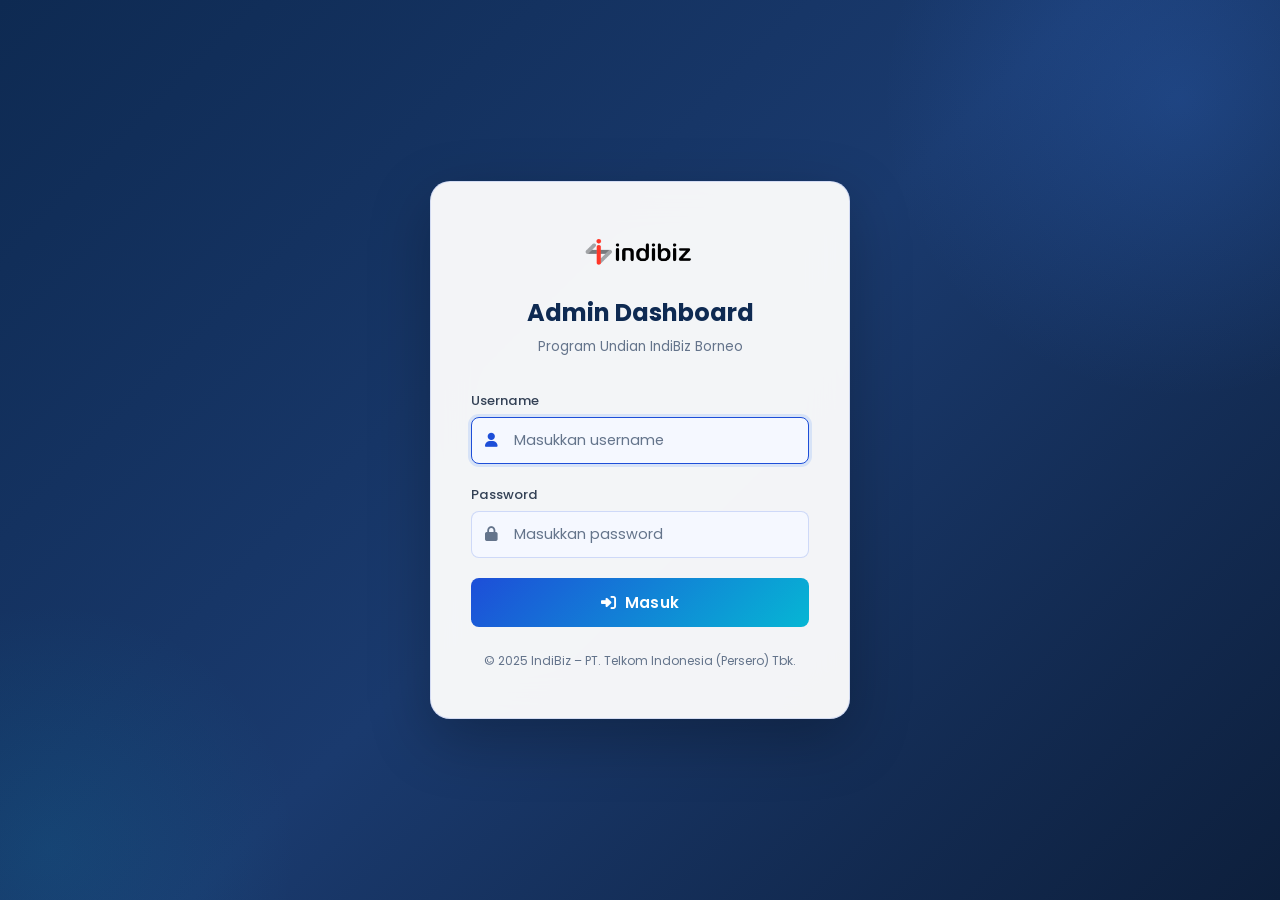
==== adminindibizborneo/index.html @ cde2b2e8 "feat: Admin Dashboard + updated point system + UI improvements - Added admin dashboard at /adminindi" ====
<!DOCTYPE html>
<html lang="id">

<head>
    <meta charset="UTF-8">
    <meta name="viewport" content="width=device-width, initial-scale=1.0">
    <meta name="robots" content="noindex, nofollow">
    <title>Admin Login – IndiBiz Borneo</title>
    <link rel="stylesheet" href="admin-style.css?v=3">
    <link href="https://fonts.googleapis.com/css2?family=Poppins:wght@300;400;500;600;700;800&display=swap"
        rel="stylesheet">
    <link rel="stylesheet" href="https://cdnjs.cloudflare.com/ajax/libs/font-awesome/6.5.0/css/all.min.css">
</head>

<body>
    <div class="login-page">
        <div class="login-card">
            <div class="login-logo">
                <img src="../logo.png" alt="IndiBiz Logo">
            </div>
            <h2 class="login-title">Admin Dashboard</h2>
            <p class="login-subtitle">Program Undian IndiBiz Borneo</p>

            <div class="login-error" id="loginError">
                <i class="fas fa-exclamation-circle"></i>
                <span id="loginErrorText">Username atau password salah.</span>
            </div>

            <form id="loginForm" autocomplete="off">
                <div class="form-group">
                    <label for="username">Username</label>
                    <div class="input-wrap">
                        <input type="text" id="username" placeholder="Masukkan username" autofocus>
                        <i class="fas fa-user"></i>
                    </div>
                </div>
                <div class="form-group">
                    <label for="password">Password</label>
                    <div class="input-wrap">
                        <input type="password" id="password" placeholder="Masukkan password">
                        <i class="fas fa-lock"></i>
                    </div>
                </div>
                <button type="submit" class="btn-login">
                    <i class="fas fa-sign-in-alt"></i>&nbsp; Masuk
                </button>
            </form>

            <div class="login-footer">
                &copy; 2025 IndiBiz – PT. Telkom Indonesia (Persero) Tbk.
            </div>
        </div>
    </div>

    <script>
        // Check if already logged in
        if (sessionStorage.getItem('adminLoggedIn') === 'true') {
            window.location.href = 'dashboard.html';
        }

        const ADMIN_CREDENTIALS = { username: 'admin', password: 'admin123' };

        document.getElementById('loginForm').addEventListener('submit', function (e) {
            e.preventDefault();
            const user = document.getElementById('username').value.trim();
            const pass = document.getElementById('password').value;

            if (user === ADMIN_CREDENTIALS.username && pass === ADMIN_CREDENTIALS.password) {
                sessionStorage.setItem('adminLoggedIn', 'true');

                // Log login activity
                const logs = JSON.parse(localStorage.getItem('adminLogs') || '[]');
                logs.unshift({
                    time: new Date().toLocaleString('id-ID'),
                    type: 'login',
                    action: 'Login Admin',
                    detail: 'Admin berhasil login ke dashboard.'
                });
                localStorage.setItem('adminLogs', JSON.stringify(logs));

                window.location.href = 'dashboard.html';
            } else {
                const err = document.getElementById('loginError');
                err.classList.add('show');
                document.getElementById('loginErrorText').textContent = 'Username atau password salah. Silakan coba lagi.';
                document.getElementById('password').value = '';
                document.getElementById('password').focus();
            }
        });
    </script>
</body>

</html>
---- adminindibizborneo/admin-style.css ----
/* ==================================================
   ADMIN DASHBOARD – IndiBiz Borneo
   Dark Premium Theme
================================================== */

/* ---- CSS Variables ---- */
:root {
    --bg-primary: #f5f8ff;
    --bg-secondary: #eef2ff;
    --bg-card: #ffffff;
    --bg-sidebar: #ffffff;
    --bg-input: #f5f8ff;
    --border-color: rgba(29, 78, 216, 0.12);
    --text-primary: #0f172a;
    --text-secondary: #334155;
    --text-muted: #64748b;
    --accent-blue: #1d4ed8;
    --accent-cyan: #06b6d4;
    --accent-green: #22c55e;
    --accent-yellow: #f59e0b;
    --accent-red: #ef4444;
    --accent-purple: #8b5cf6;
    --gradient-primary: linear-gradient(135deg, #1d4ed8, #06b6d4);
    --gradient-gold: linear-gradient(135deg, #f59e0b, #fbbf24);
    --shadow-card: 0 4px 24px rgba(29, 78, 216, 0.10);
    --shadow-glow: 0 0 30px rgba(59, 130, 246, 0.12);
    --radius: 12px;
    --radius-sm: 8px;
    --sidebar-width: 260px;
    --topbar-height: 64px;
    --transition: all 0.3s cubic-bezier(0.4, 0, 0.2, 1);
}

*,
*::before,
*::after {
    margin: 0;
    padding: 0;
    box-sizing: border-box;
}

body {
    font-family: 'Poppins', sans-serif;
    background: var(--bg-primary);
    color: var(--text-primary);
    line-height: 1.6;
    overflow-x: hidden;
}

a {
    text-decoration: none;
    color: inherit;
}

ul {
    list-style: none;
}

button {
    cursor: pointer;
    font-family: inherit;
}

input,
select,
textarea {
    font-family: inherit;
}

/* Scrollbar */
::-webkit-scrollbar {
    width: 6px;
    height: 6px;
}

::-webkit-scrollbar-track {
    background: #eef2ff;
}

::-webkit-scrollbar-thumb {
    background: #93c5fd;
    border-radius: 10px;
}

::-webkit-scrollbar-thumb:hover {
    background: #3b82f6;
}

/* ==================================================
   LOGIN PAGE
================================================== */
.login-page {
    min-height: 100vh;
    display: flex;
    align-items: center;
    justify-content: center;
    background: linear-gradient(135deg, #0e2a52 0%, #1a3a6e 50%, #0d1f3c 100%);
    position: relative;
    overflow: hidden;
}

.login-page::before {
    content: '';
    position: absolute;
    width: 600px;
    height: 600px;
    background: radial-gradient(circle, rgba(59, 130, 246, 0.2), transparent 70%);
    top: -200px;
    right: -200px;
    border-radius: 50%;
}

.login-page::after {
    content: '';
    position: absolute;
    width: 500px;
    height: 500px;
    background: radial-gradient(circle, rgba(6, 182, 212, 0.1), transparent 70%);
    bottom: -200px;
    left: -200px;
    border-radius: 50%;
}

.login-card {
    background: rgba(255, 255, 255, 0.95);
    backdrop-filter: blur(20px);
    border: 1px solid rgba(29, 78, 216, 0.15);
    border-radius: 20px;
    padding: 48px 40px;
    width: 100%;
    max-width: 420px;
    box-shadow: 0 20px 60px rgba(0, 0, 0, 0.25);
    position: relative;
    z-index: 1;
    animation: loginFadeIn 0.6s ease-out;
}

@keyframes loginFadeIn {
    from {
        opacity: 0;
        transform: translateY(30px) scale(0.97);
    }

    to {
        opacity: 1;
        transform: translateY(0) scale(1);
    }
}

.login-logo {
    text-align: center;
    margin-bottom: 8px;
}

.login-logo img {
    height: 48px;
    filter: brightness(1.1);
}

.login-title {
    text-align: center;
    font-size: 1.5rem;
    font-weight: 700;
    margin-bottom: 4px;
    color: #0e2a52;
}

.login-subtitle {
    text-align: center;
    color: #64748b;
    font-size: 0.85rem;
    margin-bottom: 32px;
}

.form-group {
    margin-bottom: 20px;
}

.form-group label {
    display: block;
    font-size: 0.82rem;
    font-weight: 500;
    color: var(--text-secondary);
    margin-bottom: 6px;
}

.form-group .input-wrap {
    position: relative;
}

.login-page .form-group label {
    color: #334155;
}

.form-group .input-wrap i {
    position: absolute;
    left: 14px;
    top: 50%;
    transform: translateY(-50%);
    color: var(--text-muted);
    font-size: 0.9rem;
    transition: var(--transition);
}

.login-page .form-group input {
    width: 100%;
    padding: 12px 14px 12px 42px;
    background: #f5f8ff;
    border: 1px solid rgba(29, 78, 216, 0.18);
    border-radius: var(--radius-sm);
    color: #0f172a;
    font-size: 0.9rem;
    outline: none;
    transition: var(--transition);
}

.form-group input:focus {
    border-color: var(--accent-blue);
    box-shadow: 0 0 0 3px rgba(59, 130, 246, 0.15);
}

.form-group input:focus+i,
.form-group input:focus~i {
    color: var(--accent-blue);
}

.form-group input::placeholder {
    color: var(--text-muted);
}

.login-error {
    background: rgba(239, 68, 68, 0.1);
    border: 1px solid rgba(239, 68, 68, 0.3);
    border-radius: var(--radius-sm);
    padding: 10px 14px;
    color: var(--accent-red);
    font-size: 0.82rem;
    margin-bottom: 16px;
    display: none;
    align-items: center;
    gap: 8px;
}

.login-error.show {
    display: flex;
}

.btn-login {
    width: 100%;
    padding: 13px;
    background: var(--gradient-primary);
    border: none;
    border-radius: var(--radius-sm);
    color: #fff;
    font-size: 0.95rem;
    font-weight: 600;
    letter-spacing: 0.3px;
    transition: var(--transition);
    position: relative;
    overflow: hidden;
}

.btn-login:hover {
    transform: translateY(-2px);
    box-shadow: 0 8px 25px rgba(59, 130, 246, 0.35);
}

.btn-login:active {
    transform: translateY(0);
}

.login-footer {
    text-align: center;
    margin-top: 24px;
    color: #64748b;
    font-size: 0.75rem;
}

/* ==================================================
   DASHBOARD LAYOUT
================================================== */
.dashboard-wrapper {
    display: flex;
    min-height: 100vh;
}

/* ---- Sidebar ---- */
.sidebar {
    width: var(--sidebar-width);
    background: var(--bg-sidebar);
    border-right: 1px solid rgba(29, 78, 216, 0.12);
    box-shadow: 2px 0 12px rgba(29, 78, 216, 0.06);
    position: fixed;
    top: 0;
    left: 0;
    height: 100vh;
    z-index: 100;
    display: flex;
    flex-direction: column;
    transition: var(--transition);
}

.sidebar-header {
    padding: 20px 20px 16px;
    border-bottom: 1px solid rgba(29, 78, 216, 0.1);
    display: flex;
    align-items: center;
    gap: 12px;
}

.sidebar-header img {
    height: 32px;
}

.sidebar-header span {
    font-size: 0.85rem;
    font-weight: 600;
    color: #1d4ed8;
}

.sidebar-nav {
    flex: 1;
    padding: 16px 12px;
    overflow-y: auto;
}

.nav-section-title {
    font-size: 0.7rem;
    text-transform: uppercase;
    letter-spacing: 1.5px;
    color: #94a3b8;
    padding: 8px 12px 6px;
    margin-top: 8px;
}

.sidebar-nav a {
    display: flex;
    align-items: center;
    gap: 12px;
    padding: 11px 14px;
    border-radius: var(--radius-sm);
    color: #334155;
    font-size: 0.85rem;
    font-weight: 500;
    transition: var(--transition);
    margin-bottom: 2px;
}

.sidebar-nav a i {
    width: 20px;
    text-align: center;
    font-size: 0.95rem;
}

.sidebar-nav a:hover {
    background: rgba(29, 78, 216, 0.06);
    color: #1d4ed8;
}

.sidebar-nav a.active {
    background: var(--gradient-primary);
    color: #fff;
    box-shadow: 0 4px 15px rgba(59, 130, 246, 0.3);
}

.sidebar-footer {
    padding: 16px 12px;
    border-top: 1px solid rgba(29, 78, 216, 0.1);
}

.sidebar-footer a {
    display: flex;
    align-items: center;
    gap: 10px;
    padding: 10px 14px;
    border-radius: var(--radius-sm);
    color: var(--accent-red);
    font-size: 0.85rem;
    font-weight: 500;
    transition: var(--transition);
}

.sidebar-footer a:hover {
    background: rgba(239, 68, 68, 0.1);
}

/* ---- Main Content ---- */
.main-content {
    flex: 1;
    margin-left: var(--sidebar-width);
    min-height: 100vh;
}

/* ---- Topbar ---- */
.topbar {
    height: var(--topbar-height);
    background: rgba(255, 255, 255, 0.9);
    backdrop-filter: blur(12px);
    border-bottom: 1px solid var(--border-color);
    display: flex;
    align-items: center;
    justify-content: space-between;
    padding: 0 28px;
    position: sticky;
    top: 0;
    z-index: 50;
}

.topbar-left {
    display: flex;
    align-items: center;
    gap: 16px;
}

.topbar-left h1 {
    font-size: 1.15rem;
    font-weight: 600;
}

.hamburger-admin {
    display: none;
    background: none;
    border: 1px solid var(--border-color);
    color: var(--text-primary);
    padding: 8px 10px;
    border-radius: var(--radius-sm);
    font-size: 1.1rem;
}

.topbar-right {
    display: flex;
    align-items: center;
    gap: 12px;
}

.admin-badge {
    display: flex;
    align-items: center;
    gap: 8px;
    padding: 6px 14px;
    background: rgba(59, 130, 246, 0.1);
    border: 1px solid rgba(59, 130, 246, 0.2);
    border-radius: 20px;
    font-size: 0.8rem;
    font-weight: 500;
    color: var(--accent-blue);
}

.admin-badge i {
    font-size: 0.85rem;
}

/* ---- Page Content ---- */
.page-content {
    padding: 28px;
}

.page-section {
    display: none;
}

.page-section.active {
    display: block;
    animation: sectionFadeIn 0.4s ease-out;
}

@keyframes sectionFadeIn {
    from {
        opacity: 0;
        transform: translateY(12px);
    }

    to {
        opacity: 1;
        transform: translateY(0);
    }
}

/* ==================================================
   STAT CARDS
================================================== */
.stats-grid {
    display: grid;
    grid-template-columns: repeat(auto-fit, minmax(220px, 1fr));
    gap: 20px;
    margin-bottom: 28px;
}

.stat-card {
    background: var(--bg-card);
    border: 1px solid var(--border-color);
    border-radius: var(--radius);
    padding: 22px;
    position: relative;
    overflow: hidden;
    transition: var(--transition);
}

.stat-card:hover {
    transform: translateY(-3px);
    box-shadow: var(--shadow-card);
}

.stat-card::after {
    content: '';
    position: absolute;
    top: 0;
    right: 0;
    width: 80px;
    height: 80px;
    border-radius: 0 0 0 80px;
    opacity: 0.08;
}

.stat-card.blue::after {
    background: var(--accent-blue);
}

.stat-card.green::after {
    background: var(--accent-green);
}

.stat-card.yellow::after {
    background: var(--accent-yellow);
}

.stat-card.cyan::after {
    background: var(--accent-cyan);
}

.stat-icon {
    width: 42px;
    height: 42px;
    border-radius: 10px;
    display: flex;
    align-items: center;
    justify-content: center;
    font-size: 1.1rem;
    margin-bottom: 14px;
}

.stat-card.blue .stat-icon {
    background: rgba(59, 130, 246, 0.15);
    color: var(--accent-blue);
}

.stat-card.green .stat-icon {
    background: rgba(34, 197, 94, 0.15);
    color: var(--accent-green);
}

.stat-card.yellow .stat-icon {
    background: rgba(245, 158, 11, 0.15);
    color: var(--accent-yellow);
}

.stat-card.cyan .stat-icon {
    background: rgba(6, 182, 212, 0.15);
    color: var(--accent-cyan);
}

.stat-label {
    font-size: 0.78rem;
    color: var(--text-secondary);
    margin-bottom: 4px;
}

.stat-value {
    font-size: 1.6rem;
    font-weight: 700;
}

/* ==================================================
   CARDS & PANELS
================================================== */
.panel {
    background: var(--bg-card);
    border: 1px solid var(--border-color);
    border-radius: var(--radius);
    margin-bottom: 24px;
    overflow: hidden;
}

.panel-header {
    display: flex;
    align-items: center;
    justify-content: space-between;
    padding: 18px 22px;
    border-bottom: 1px solid var(--border-color);
    flex-wrap: wrap;
    gap: 12px;
}

.panel-header h3 {
    font-size: 1rem;
    font-weight: 600;
    display: flex;
    align-items: center;
    gap: 8px;
}

.panel-header h3 i {
    color: var(--accent-blue);
}

.panel-body {
    padding: 22px;
}

.panel-body.no-pad {
    padding: 0;
}

/* ==================================================
   TABLES
================================================== */
.admin-table {
    width: 100%;
    border-collapse: collapse;
}

.admin-table thead {
    background: rgba(29, 78, 216, 0.05);
}

.admin-table th {
    padding: 12px 16px;
    text-align: left;
    font-size: 0.78rem;
    font-weight: 600;
    text-transform: uppercase;
    letter-spacing: 0.5px;
    color: var(--text-secondary);
    border-bottom: 1px solid var(--border-color);
    white-space: nowrap;
}

.admin-table td {
    padding: 12px 16px;
    font-size: 0.85rem;
    color: var(--text-primary);
    border-bottom: 1px solid var(--border-color);
}

.admin-table tbody tr {
    transition: var(--transition);
}

.admin-table tbody tr:hover {
    background: rgba(29, 78, 216, 0.04);
}

.admin-table tbody tr:last-child td {
    border-bottom: none;
}

.table-responsive {
    overflow-x: auto;
}

/* Status badges */
.badge {
    display: inline-flex;
    align-items: center;
    gap: 4px;
    padding: 4px 10px;
    border-radius: 20px;
    font-size: 0.75rem;
    font-weight: 600;
}

.badge-success {
    background: rgba(34, 197, 94, 0.12);
    color: var(--accent-green);
}

.badge-danger {
    background: rgba(239, 68, 68, 0.12);
    color: var(--accent-red);
}

.badge-warning {
    background: rgba(245, 158, 11, 0.12);
    color: var(--accent-yellow);
}

.badge-info {
    background: rgba(59, 130, 246, 0.12);
    color: var(--accent-blue);
}

.badge-top {
    background: rgba(245, 158, 11, 0.15);
    color: var(--accent-yellow);
}

/* ==================================================
   BUTTONS
================================================== */
.btn {
    display: inline-flex;
    align-items: center;
    gap: 6px;
    padding: 9px 18px;
    border-radius: var(--radius-sm);
    font-size: 0.82rem;
    font-weight: 600;
    border: none;
    transition: var(--transition);
    white-space: nowrap;
}

.btn-primary {
    background: var(--gradient-primary);
    color: #fff;
}

.btn-primary:hover {
    box-shadow: 0 4px 18px rgba(59, 130, 246, 0.35);
    transform: translateY(-1px);
}

.btn-success {
    background: rgba(34, 197, 94, 0.15);
    color: var(--accent-green);
    border: 1px solid rgba(34, 197, 94, 0.25);
}

.btn-success:hover {
    background: rgba(34, 197, 94, 0.25);
}

.btn-warning {
    background: rgba(245, 158, 11, 0.15);
    color: var(--accent-yellow);
    border: 1px solid rgba(245, 158, 11, 0.25);
}

.btn-warning:hover {
    background: rgba(245, 158, 11, 0.25);
}

.btn-danger {
    background: rgba(239, 68, 68, 0.15);
    color: var(--accent-red);
    border: 1px solid rgba(239, 68, 68, 0.25);
}

.btn-danger:hover {
    background: rgba(239, 68, 68, 0.25);
}

.btn-outline {
    background: transparent;
    color: var(--text-secondary);
    border: 1px solid var(--border-color);
}

.btn-outline:hover {
    background: rgba(29, 78, 216, 0.05);
    color: var(--text-primary);
}

.btn-sm {
    padding: 6px 12px;
    font-size: 0.78rem;
}

.btn-group {
    display: flex;
    gap: 8px;
    flex-wrap: wrap;
}

/* ==================================================
   FORMS & INPUTS
================================================== */
.search-bar {
    display: flex;
    align-items: center;
    gap: 8px;
    background: var(--bg-input);
    border: 1px solid var(--border-color);
    border-radius: var(--radius-sm);
    padding: 0 14px;
    transition: var(--transition);
    max-width: 320px;
}

.search-bar:focus-within {
    border-color: var(--accent-blue);
    box-shadow: 0 0 0 3px rgba(59, 130, 246, 0.1);
}

.search-bar i {
    color: var(--text-muted);
    font-size: 0.85rem;
}

.search-bar input {
    background: none;
    border: none;
    padding: 10px 0;
    color: var(--text-primary);
    font-size: 0.85rem;
    outline: none;
    width: 100%;
}

.search-bar input::placeholder {
    color: var(--text-muted);
}

.form-row {
    display: grid;
    grid-template-columns: repeat(auto-fit, minmax(200px, 1fr));
    gap: 16px;
    margin-bottom: 16px;
}

.form-control {
    width: 100%;
    padding: 10px 14px;
    background: var(--bg-input);
    border: 1px solid var(--border-color);
    border-radius: var(--radius-sm);
    color: var(--text-primary);
    font-size: 0.85rem;
    outline: none;
    transition: var(--transition);
}

.form-control:focus {
    border-color: var(--accent-blue);
    box-shadow: 0 0 0 3px rgba(59, 130, 246, 0.1);
}

.form-label {
    display: block;
    font-size: 0.82rem;
    font-weight: 500;
    color: var(--text-secondary);
    margin-bottom: 6px;
}

textarea.form-control {
    resize: vertical;
    min-height: 80px;
}

/* File upload */
.upload-zone {
    border: 2px dashed var(--border-color);
    border-radius: var(--radius);
    padding: 40px 20px;
    text-align: center;
    transition: var(--transition);
    cursor: pointer;
    position: relative;
}

.upload-zone:hover,
.upload-zone.dragover {
    border-color: var(--accent-blue);
    background: rgba(59, 130, 246, 0.04);
}

.upload-zone i {
    font-size: 2.5rem;
    color: var(--accent-blue);
    margin-bottom: 12px;
}

.upload-zone p {
    color: var(--text-secondary);
    font-size: 0.85rem;
}

.upload-zone small {
    color: var(--text-muted);
    font-size: 0.75rem;
}

.upload-zone input[type="file"] {
    position: absolute;
    inset: 0;
    opacity: 0;
    cursor: pointer;
}

/* ==================================================
   MODALS
================================================== */
.modal-overlay {
    position: fixed;
    inset: 0;
    background: rgba(0, 0, 0, 0.65);
    backdrop-filter: blur(4px);
    z-index: 1000;
    display: none;
    align-items: center;
    justify-content: center;
    padding: 20px;
}

.modal-overlay.show {
    display: flex;
}

.modal-box {
    background: var(--bg-card);
    border: 1px solid var(--border-color);
    border-radius: var(--radius);
    width: auto;
    min-width: 360px;
    max-width: 90vw;
    max-height: 85vh;
    overflow-y: auto;
    box-shadow: 0 20px 60px rgba(0, 0, 0, 0.5);
    animation: modalIn 0.3s ease-out;
}

.modal-box.wide {
    max-width: 900px;
}

@keyframes modalIn {
    from {
        opacity: 0;
        transform: scale(0.95) translateY(10px);
    }

    to {
        opacity: 1;
        transform: scale(1) translateY(0);
    }
}

.modal-header {
    display: flex;
    align-items: center;
    justify-content: space-between;
    padding: 18px 22px;
    border-bottom: 1px solid var(--border-color);
}

.modal-header h3 {
    font-size: 1rem;
    font-weight: 600;
    display: flex;
    align-items: center;
    gap: 8px;
}

.modal-header h3 i {
    color: var(--accent-blue);
}

.modal-close {
    background: none;
    border: none;
    color: var(--text-muted);
    font-size: 1.2rem;
    padding: 4px 8px;
    border-radius: 6px;
    transition: var(--transition);
}

.modal-close:hover {
    background: rgba(255, 255, 255, 0.08);
    color: var(--text-primary);
}

.modal-body {
    padding: 22px;
}

.modal-footer {
    display: flex;
    align-items: center;
    justify-content: flex-end;
    gap: 8px;
    padding: 16px 22px;
    border-top: 1px solid var(--border-color);
}

/* ==================================================
   OVERVIEW CHART (Simple CSS bar chart)
================================================== */
.chart-row {
    display: grid;
    grid-template-columns: 1fr 1fr;
    gap: 20px;
    margin-bottom: 24px;
}

.mini-chart {
    background: var(--bg-card);
    border: 1px solid var(--border-color);
    border-radius: var(--radius);
    padding: 22px;
}

.mini-chart h4 {
    font-size: 0.9rem;
    font-weight: 600;
    margin-bottom: 16px;
    display: flex;
    align-items: center;
    gap: 8px;
}

.mini-chart h4 i {
    color: var(--accent-blue);
}

.bar-chart {
    display: flex;
    align-items: flex-end;
    gap: 12px;
    height: 160px;
    padding-top: 20px;
}

.bar-item {
    flex: 1;
    display: flex;
    flex-direction: column;
    align-items: center;
    gap: 6px;
    height: 100%;
    justify-content: flex-end;
}

.bar-fill {
    width: 100%;
    max-width: 50px;
    border-radius: 6px 6px 0 0;
    background: var(--gradient-primary);
    transition: height 0.8s cubic-bezier(0.4, 0, 0.2, 1);
    position: relative;
    min-height: 4px;
}

.bar-label {
    font-size: 0.7rem;
    color: var(--text-muted);
    text-align: center;
}

.bar-value {
    font-size: 0.72rem;
    font-weight: 600;
    color: var(--text-secondary);
}

/* Quick actions */
.quick-actions {
    display: grid;
    grid-template-columns: repeat(auto-fit, minmax(180px, 1fr));
    gap: 14px;
    margin-top: 8px;
}

.quick-action-card {
    display: flex;
    align-items: center;
    gap: 12px;
    padding: 16px;
    background: var(--bg-card);
    border: 1px solid var(--border-color);
    border-radius: var(--radius);
    cursor: pointer;
    transition: var(--transition);
}

.quick-action-card:hover {
    border-color: var(--accent-blue);
    background: rgba(59, 130, 246, 0.04);
    transform: translateY(-2px);
}

.quick-action-card i {
    font-size: 1.3rem;
    color: var(--accent-blue);
}

.quick-action-card span {
    font-size: 0.85rem;
    font-weight: 500;
}

/* ==================================================
   TOP CUSTOMER PREVIEW
================================================== */
.rank-num {
    display: inline-flex;
    align-items: center;
    justify-content: center;
    width: 28px;
    height: 28px;
    border-radius: 50%;
    font-size: 0.8rem;
    font-weight: 700;
}

.rank-1 {
    background: linear-gradient(135deg, #f59e0b, #fbbf24);
    color: #000;
}

.rank-2 {
    background: linear-gradient(135deg, #9ca3af, #d1d5db);
    color: #000;
}

.rank-3 {
    background: linear-gradient(135deg, #b45309, #d97706);
    color: #fff;
}

.rank-default {
    background: var(--bg-input);
    color: var(--text-secondary);
}

.name-censored {
    color: var(--text-muted);
    font-size: 0.78rem;
}

/* Publish status */
.publish-status {
    display: flex;
    align-items: center;
    gap: 8px;
    padding: 10px 16px;
    background: rgba(34, 197, 94, 0.08);
    border: 1px solid rgba(34, 197, 94, 0.2);
    border-radius: var(--radius-sm);
    font-size: 0.82rem;
    color: var(--accent-green);
    margin-bottom: 16px;
}

.publish-status.unpublished {
    background: rgba(245, 158, 11, 0.08);
    border-color: rgba(245, 158, 11, 0.2);
    color: var(--accent-yellow);
}

/* Realtime clock in topbar */
.admin-clock {
    display: flex;
    align-items: center;
    gap: 8px;
    padding: 6px 14px;
    background: rgba(29, 78, 216, 0.06);
    border: 1px solid rgba(29, 78, 216, 0.12);
    border-radius: var(--radius-sm);
    font-size: 0.82rem;
    font-weight: 600;
    color: var(--text-primary);
    font-variant-numeric: tabular-nums;
}

.admin-clock i {
    color: var(--accent-blue);
    font-size: 0.9rem;
}

/* ==================================================
   UPLOAD PREVIEW TABLE (Import validation)
================================================== */
.preview-stats {
    display: flex;
    gap: 16px;
    margin-bottom: 16px;
    flex-wrap: wrap;
}

.preview-stat {
    display: flex;
    align-items: center;
    gap: 6px;
    padding: 8px 14px;
    border-radius: var(--radius-sm);
    font-size: 0.82rem;
    font-weight: 600;
}

.preview-stat.success {
    background: rgba(34, 197, 94, 0.1);
    color: var(--accent-green);
}

.preview-stat.error {
    background: rgba(239, 68, 68, 0.1);
    color: var(--accent-red);
}

.preview-stat.total {
    background: rgba(59, 130, 246, 0.1);
    color: var(--accent-blue);
}

.row-error {
    background: rgba(239, 68, 68, 0.06) !important;
}

.row-error td {
    color: var(--accent-red) !important;
}

/* ==================================================
   SETTINGS / CMS
================================================== */
.setting-card {
    background: var(--bg-card);
    border: 1px solid var(--border-color);
    border-radius: var(--radius);
    padding: 22px;
    margin-bottom: 20px;
}

.setting-card h4 {
    font-size: 0.95rem;
    font-weight: 600;
    margin-bottom: 14px;
    display: flex;
    align-items: center;
    gap: 8px;
}

.setting-card h4 i {
    color: var(--accent-blue);
}

.banner-preview-grid {
    display: grid;
    grid-template-columns: repeat(auto-fill, minmax(200px, 1fr));
    gap: 14px;
    margin-top: 14px;
}

.banner-preview-item {
    border-radius: var(--radius-sm);
    overflow: hidden;
    border: 1px solid var(--border-color);
    position: relative;
}

.banner-preview-item img {
    width: 100%;
    height: 100px;
    object-fit: cover;
    display: block;
}

.banner-preview-item .banner-label {
    position: absolute;
    bottom: 0;
    left: 0;
    right: 0;
    padding: 6px 10px;
    background: rgba(0, 0, 0, 0.7);
    font-size: 0.73rem;
    color: var(--text-secondary);
}

/* Period management */
.period-card {
    display: flex;
    align-items: center;
    justify-content: space-between;
    padding: 14px 18px;
    background: var(--bg-input);
    border: 1px solid var(--border-color);
    border-radius: var(--radius-sm);
    margin-bottom: 10px;
    flex-wrap: wrap;
    gap: 12px;
}

.period-info {
    display: flex;
    align-items: center;
    gap: 12px;
}

.period-info .period-dot {
    width: 10px;
    height: 10px;
    border-radius: 50%;
    background: var(--accent-green);
}

.period-info .period-dot.archived {
    background: var(--text-muted);
}

.period-info .period-name {
    font-weight: 600;
    font-size: 0.9rem;
}

.period-info .period-date {
    font-size: 0.78rem;
    color: var(--text-secondary);
}

/* ==================================================
   LOG / AUDIT TRAIL
================================================== */
.log-entry-icon {
    width: 30px;
    height: 30px;
    border-radius: 50%;
    display: inline-flex;
    align-items: center;
    justify-content: center;
    font-size: 0.75rem;
}

.log-login {
    background: rgba(59, 130, 246, 0.15);
    color: var(--accent-blue);
}

.log-upload {
    background: rgba(34, 197, 94, 0.15);
    color: var(--accent-green);
}

.log-edit {
    background: rgba(245, 158, 11, 0.15);
    color: var(--accent-yellow);
}

.log-publish {
    background: rgba(139, 92, 246, 0.15);
    color: var(--accent-purple);
}

.log-export {
    background: rgba(6, 182, 212, 0.15);
    color: var(--accent-cyan);
}

.log-period {
    background: rgba(239, 68, 68, 0.15);
    color: var(--accent-red);
}

/* ==================================================
   TOAST NOTIFICATION
================================================== */
.toast-container {
    position: fixed;
    top: 20px;
    right: 20px;
    z-index: 2000;
    display: flex;
    flex-direction: column;
    gap: 10px;
}

.toast {
    display: flex;
    align-items: center;
    gap: 10px;
    padding: 12px 18px;
    background: #ffffff;
    border: 1px solid rgba(29, 78, 216, 0.12);
    border-radius: var(--radius-sm);
    box-shadow: 0 8px 30px rgba(29, 78, 216, 0.15);
    font-size: 0.85rem;
    animation: toastIn 0.4s ease-out;
    min-width: 280px;
}

.toast.success {
    border-left: 3px solid var(--accent-green);
}

.toast.error {
    border-left: 3px solid var(--accent-red);
}

.toast.info {
    border-left: 3px solid var(--accent-blue);
}

.toast i {
    font-size: 1rem;
}

.toast.success i {
    color: var(--accent-green);
}

.toast.error i {
    color: var(--accent-red);
}

.toast.info i {
    color: var(--accent-blue);
}

@keyframes toastIn {
    from {
        opacity: 0;
        transform: translateX(40px);
    }

    to {
        opacity: 1;
        transform: translateX(0);
    }
}

/* ==================================================
   EMPTY STATE
================================================== */
.empty-state-admin {
    text-align: center;
    padding: 50px 20px;
}

.empty-state-admin i {
    font-size: 3rem;
    color: var(--text-muted);
    margin-bottom: 12px;
}

.empty-state-admin h4 {
    font-size: 1rem;
    color: var(--text-secondary);
    margin-bottom: 6px;
}

.empty-state-admin p {
    font-size: 0.85rem;
    color: var(--text-muted);
}

/* ==================================================
   RESPONSIVE
================================================== */
@media (max-width: 1024px) {
    .chart-row {
        grid-template-columns: 1fr;
    }
}

@media (max-width: 768px) {
    .sidebar {
        transform: translateX(-100%);
    }

    .sidebar.open {
        transform: translateX(0);
    }

    .main-content {
        margin-left: 0;
    }

    .hamburger-admin {
        display: flex;
    }

    .page-content {
        padding: 16px;
    }

    .stats-grid {
        grid-template-columns: repeat(2, 1fr);
    }

    .panel-header {
        flex-direction: column;
        align-items: flex-start;
    }

    .modal-box {
        margin: 10px;
    }

    .login-card {
        margin: 16px;
        padding: 32px 24px;
    }
}

@media (max-width: 480px) {
    .stats-grid {
        grid-template-columns: 1fr;
    }

    .quick-actions {
        grid-template-columns: 1fr;
    }
}

/* Mobile sidebar overlay */
.sidebar-overlay {
    display: none;
    position: fixed;
    inset: 0;
    background: rgba(0, 0, 0, 0.5);
    z-index: 99;
}

.sidebar-overlay.show {
    display: block;
}
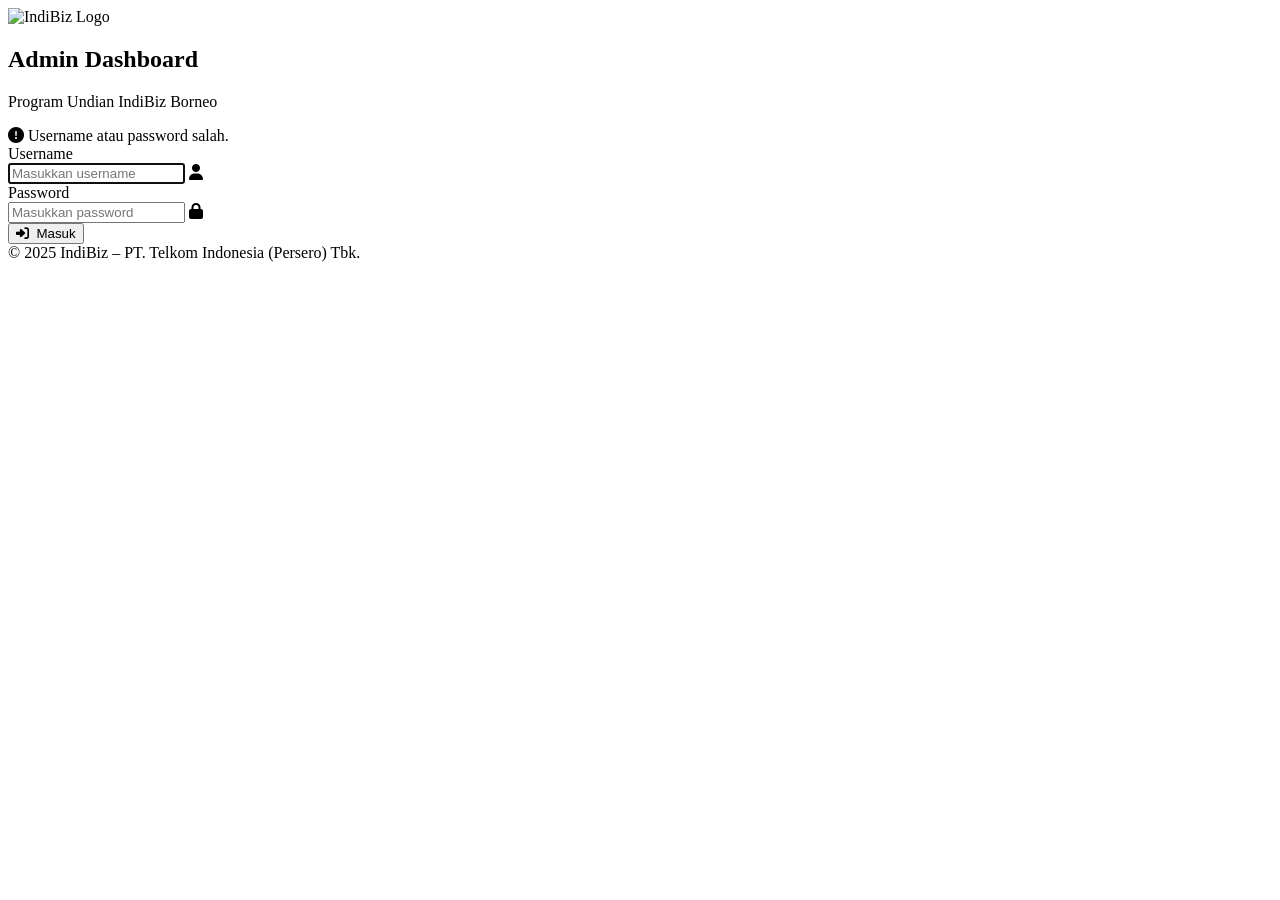
==== commit e66dd048: "feat: Admin improvements + Lottery Visualization Page - Changed mock customer names from CV/PT to In" ====
--- a/adminindibizborneo/index.html
+++ b/adminindibizborneo/index.html
@@ -6,7 +6,7 @@
     <meta name="viewport" content="width=device-width, initial-scale=1.0">
     <meta name="robots" content="noindex, nofollow">
     <title>Admin Login – IndiBiz Borneo</title>
-    <link rel="stylesheet" href="admin-style.css?v=3">
+    <link rel="stylesheet" href="css/admin-style.css?v=3">
     <link href="https://fonts.googleapis.com/css2?family=Poppins:wght@300;400;500;600;700;800&display=swap"
         rel="stylesheet">
     <link rel="stylesheet" href="https://cdnjs.cloudflare.com/ajax/libs/font-awesome/6.5.0/css/all.min.css">
@@ -16,7 +16,7 @@
     <div class="login-page">
         <div class="login-card">
             <div class="login-logo">
-                <img src="../logo.png" alt="IndiBiz Logo">
+                <img src="../images/logo.png" alt="IndiBiz Logo">
             </div>
             <h2 class="login-title">Admin Dashboard</h2>
             <p class="login-subtitle">Program Undian IndiBiz Borneo</p>
@@ -65,7 +65,11 @@
             const user = document.getElementById('username').value.trim();
             const pass = document.getElementById('password').value;
 
-            if (user === ADMIN_CREDENTIALS.username && pass === ADMIN_CREDENTIALS.password) {
+            const savedCreds = JSON.parse(localStorage.getItem('adminCredentials') || 'null');
+            const validUser = savedCreds ? savedCreds.username : ADMIN_CREDENTIALS.username;
+            const validPass = savedCreds ? savedCreds.password : ADMIN_CREDENTIALS.password;
+
+            if (user === validUser && pass === validPass) {
                 sessionStorage.setItem('adminLoggedIn', 'true');
 
                 // Log login activity
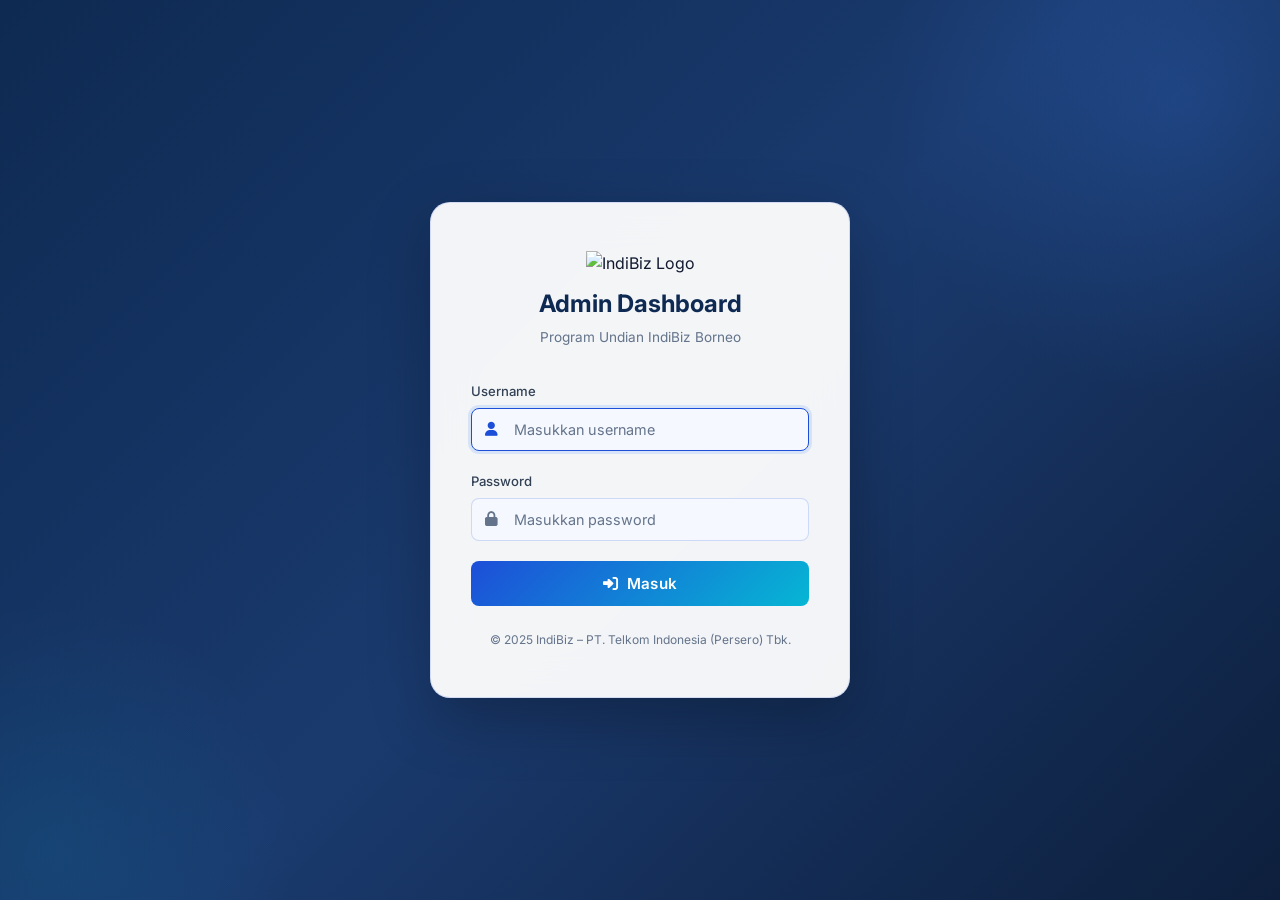
==== commit 21df5f15: "style: ganti font admin dashboard ke Inter agar konsisten dengan main website Indibiz" ====
--- a/adminindibizborneo/index.html
+++ b/adminindibizborneo/index.html
@@ -7,7 +7,7 @@
     <meta name="robots" content="noindex, nofollow">
     <title>Admin Login – IndiBiz Borneo</title>
     <link rel="stylesheet" href="css/admin-style.css?v=3">
-    <link href="https://fonts.googleapis.com/css2?family=Poppins:wght@300;400;500;600;700;800&display=swap"
+    <link href="https://fonts.googleapis.com/css2?family=Inter:wght@300;400;500;600;700;800&display=swap"
         rel="stylesheet">
     <link rel="stylesheet" href="https://cdnjs.cloudflare.com/ajax/libs/font-awesome/6.5.0/css/all.min.css">
 </head>
--- a/adminindibizborneo/css/admin-style.css
+++ b/adminindibizborneo/css/admin-style.css
@@ -0,0 +1,1584 @@
+/* ==================================================
+   ADMIN DASHBOARD – IndiBiz Borneo
+   Dark Premium Theme
+================================================== */
+
+/* ---- CSS Variables ---- */
+:root {
+    --bg-primary: #f5f8ff;
+    --bg-secondary: #eef2ff;
+    --bg-card: #ffffff;
+    --bg-sidebar: #ffffff;
+    --bg-input: #f5f8ff;
+    --border-color: rgba(29, 78, 216, 0.12);
+    --text-primary: #0f172a;
+    --text-secondary: #334155;
+    --text-muted: #64748b;
+    --accent-blue: #1d4ed8;
+    --accent-cyan: #06b6d4;
+    --accent-green: #22c55e;
+    --accent-yellow: #f59e0b;
+    --accent-red: #ef4444;
+    --accent-purple: #8b5cf6;
+    --gradient-primary: linear-gradient(135deg, #1d4ed8, #06b6d4);
+    --gradient-gold: linear-gradient(135deg, #f59e0b, #fbbf24);
+    --shadow-card: 0 4px 24px rgba(29, 78, 216, 0.10);
+    --shadow-glow: 0 0 30px rgba(59, 130, 246, 0.12);
+    --radius: 12px;
+    --radius-sm: 8px;
+    --sidebar-width: 260px;
+    --topbar-height: 64px;
+    --transition: all 0.3s cubic-bezier(0.4, 0, 0.2, 1);
+}
+
+*,
+*::before,
+*::after {
+    margin: 0;
+    padding: 0;
+    box-sizing: border-box;
+}
+
+body {
+    font-family: 'Inter', sans-serif;
+    background: var(--bg-primary);
+    color: var(--text-primary);
+    line-height: 1.6;
+    overflow-x: hidden;
+}
+
+a {
+    text-decoration: none;
+    color: inherit;
+}
+
+ul {
+    list-style: none;
+}
+
+button {
+    cursor: pointer;
+    font-family: inherit;
+}
+
+input,
+select,
+textarea {
+    font-family: inherit;
+}
+
+/* Scrollbar */
+::-webkit-scrollbar {
+    width: 6px;
+    height: 6px;
+}
+
+::-webkit-scrollbar-track {
+    background: #eef2ff;
+}
+
+::-webkit-scrollbar-thumb {
+    background: #93c5fd;
+    border-radius: 10px;
+}
+
+::-webkit-scrollbar-thumb:hover {
+    background: #3b82f6;
+}
+
+/* ==================================================
+   LOGIN PAGE
+================================================== */
+.login-page {
+    min-height: 100vh;
+    display: flex;
+    align-items: center;
+    justify-content: center;
+    background: linear-gradient(135deg, #0e2a52 0%, #1a3a6e 50%, #0d1f3c 100%);
+    position: relative;
+    overflow: hidden;
+}
+
+.login-page::before {
+    content: '';
+    position: absolute;
+    width: 600px;
+    height: 600px;
+    background: radial-gradient(circle, rgba(59, 130, 246, 0.2), transparent 70%);
+    top: -200px;
+    right: -200px;
+    border-radius: 50%;
+}
+
+.login-page::after {
+    content: '';
+    position: absolute;
+    width: 500px;
+    height: 500px;
+    background: radial-gradient(circle, rgba(6, 182, 212, 0.1), transparent 70%);
+    bottom: -200px;
+    left: -200px;
+    border-radius: 50%;
+}
+
+.login-card {
+    background: rgba(255, 255, 255, 0.95);
+    backdrop-filter: blur(20px);
+    border: 1px solid rgba(29, 78, 216, 0.15);
+    border-radius: 20px;
+    padding: 48px 40px;
+    width: 100%;
+    max-width: 420px;
+    box-shadow: 0 20px 60px rgba(0, 0, 0, 0.25);
+    position: relative;
+    z-index: 1;
+    animation: loginFadeIn 0.6s ease-out;
+}
+
+@keyframes loginFadeIn {
+    from {
+        opacity: 0;
+        transform: translateY(30px) scale(0.97);
+    }
+
+    to {
+        opacity: 1;
+        transform: translateY(0) scale(1);
+    }
+}
+
+.login-logo {
+    text-align: center;
+    margin-bottom: 8px;
+}
+
+.login-logo img {
+    height: 48px;
+    filter: brightness(1.1);
+}
+
+.login-title {
+    text-align: center;
+    font-size: 1.5rem;
+    font-weight: 700;
+    margin-bottom: 4px;
+    color: #0e2a52;
+}
+
+.login-subtitle {
+    text-align: center;
+    color: #64748b;
+    font-size: 0.85rem;
+    margin-bottom: 32px;
+}
+
+.form-group {
+    margin-bottom: 20px;
+}
+
+.form-group label {
+    display: block;
+    font-size: 0.82rem;
+    font-weight: 500;
+    color: var(--text-secondary);
+    margin-bottom: 6px;
+}
+
+.form-group .input-wrap {
+    position: relative;
+}
+
+.login-page .form-group label {
+    color: #334155;
+}
+
+.form-group .input-wrap i {
+    position: absolute;
+    left: 14px;
+    top: 50%;
+    transform: translateY(-50%);
+    color: var(--text-muted);
+    font-size: 0.9rem;
+    transition: var(--transition);
+}
+
+.login-page .form-group input {
+    width: 100%;
+    padding: 12px 14px 12px 42px;
+    background: #f5f8ff;
+    border: 1px solid rgba(29, 78, 216, 0.18);
+    border-radius: var(--radius-sm);
+    color: #0f172a;
+    font-size: 0.9rem;
+    outline: none;
+    transition: var(--transition);
+}
+
+.form-group input:focus {
+    border-color: var(--accent-blue);
+    box-shadow: 0 0 0 3px rgba(59, 130, 246, 0.15);
+}
+
+.form-group input:focus+i,
+.form-group input:focus~i {
+    color: var(--accent-blue);
+}
+
+.form-group input::placeholder {
+    color: var(--text-muted);
+}
+
+.login-error {
+    background: rgba(239, 68, 68, 0.1);
+    border: 1px solid rgba(239, 68, 68, 0.3);
+    border-radius: var(--radius-sm);
+    padding: 10px 14px;
+    color: var(--accent-red);
+    font-size: 0.82rem;
+    margin-bottom: 16px;
+    display: none;
+    align-items: center;
+    gap: 8px;
+}
+
+.login-error.show {
+    display: flex;
+}
+
+.btn-login {
+    width: 100%;
+    padding: 13px;
+    background: var(--gradient-primary);
+    border: none;
+    border-radius: var(--radius-sm);
+    color: #fff;
+    font-size: 0.95rem;
+    font-weight: 600;
+    letter-spacing: 0.3px;
+    transition: var(--transition);
+    position: relative;
+    overflow: hidden;
+}
+
+.btn-login:hover {
+    transform: translateY(-2px);
+    box-shadow: 0 8px 25px rgba(59, 130, 246, 0.35);
+}
+
+.btn-login:active {
+    transform: translateY(0);
+}
+
+.login-footer {
+    text-align: center;
+    margin-top: 24px;
+    color: #64748b;
+    font-size: 0.75rem;
+}
+
+/* ==================================================
+   DASHBOARD LAYOUT
+================================================== */
+.dashboard-wrapper {
+    display: flex;
+    min-height: 100vh;
+}
+
+/* ---- Sidebar ---- */
+.sidebar {
+    width: var(--sidebar-width);
+    background: var(--bg-sidebar);
+    border-right: 1px solid rgba(29, 78, 216, 0.12);
+    box-shadow: 2px 0 12px rgba(29, 78, 216, 0.06);
+    position: fixed;
+    top: 0;
+    left: 0;
+    height: 100vh;
+    z-index: 100;
+    display: flex;
+    flex-direction: column;
+    transition: var(--transition);
+}
+
+.sidebar-header {
+    padding: 20px 20px 16px;
+    border-bottom: 1px solid rgba(29, 78, 216, 0.1);
+    display: flex;
+    align-items: center;
+    gap: 12px;
+}
+
+.sidebar-header img {
+    height: 32px;
+}
+
+.sidebar-header span {
+    font-size: 0.85rem;
+    font-weight: 600;
+    color: #1d4ed8;
+}
+
+.sidebar-nav {
+    flex: 1;
+    padding: 16px 12px;
+    overflow-y: auto;
+}
+
+.nav-section-title {
+    font-size: 0.7rem;
+    text-transform: uppercase;
+    letter-spacing: 1.5px;
+    color: #94a3b8;
+    padding: 8px 12px 6px;
+    margin-top: 8px;
+}
+
+.sidebar-nav a {
+    display: flex;
+    align-items: center;
+    gap: 12px;
+    padding: 11px 14px;
+    border-radius: var(--radius-sm);
+    color: #334155;
+    font-size: 0.85rem;
+    font-weight: 500;
+    transition: var(--transition);
+    margin-bottom: 2px;
+}
+
+.sidebar-nav a i {
+    width: 20px;
+    text-align: center;
+    font-size: 0.95rem;
+}
+
+.sidebar-nav a:hover {
+    background: rgba(29, 78, 216, 0.06);
+    color: #1d4ed8;
+}
+
+.sidebar-nav a.active {
+    background: var(--gradient-primary);
+    color: #fff;
+    box-shadow: 0 4px 15px rgba(59, 130, 246, 0.3);
+}
+
+.sidebar-footer {
+    padding: 16px 12px;
+    border-top: 1px solid rgba(29, 78, 216, 0.1);
+}
+
+.sidebar-footer a {
+    display: flex;
+    align-items: center;
+    gap: 10px;
+    padding: 10px 14px;
+    border-radius: var(--radius-sm);
+    color: var(--accent-red);
+    font-size: 0.85rem;
+    font-weight: 500;
+    transition: var(--transition);
+}
+
+.sidebar-footer a:hover {
+    background: rgba(239, 68, 68, 0.1);
+}
+
+/* ---- Main Content ---- */
+.main-content {
+    flex: 1;
+    margin-left: var(--sidebar-width);
+    min-height: 100vh;
+}
+
+/* ---- Topbar ---- */
+.topbar {
+    height: var(--topbar-height);
+    background: rgba(255, 255, 255, 0.9);
+    backdrop-filter: blur(12px);
+    border-bottom: 1px solid var(--border-color);
+    display: flex;
+    align-items: center;
+    justify-content: space-between;
+    padding: 0 28px;
+    position: sticky;
+    top: 0;
+    z-index: 50;
+}
+
+.topbar-left {
+    display: flex;
+    align-items: center;
+    gap: 16px;
+}
+
+.topbar-left h1 {
+    font-size: 1.15rem;
+    font-weight: 600;
+}
+
+.hamburger-admin {
+    display: none;
+    background: none;
+    border: 1px solid var(--border-color);
+    color: var(--text-primary);
+    padding: 8px 10px;
+    border-radius: var(--radius-sm);
+    font-size: 1.1rem;
+}
+
+.topbar-right {
+    display: flex;
+    align-items: center;
+    gap: 12px;
+}
+
+.admin-badge {
+    display: flex;
+    align-items: center;
+    gap: 8px;
+    padding: 6px 14px;
+    background: rgba(59, 130, 246, 0.1);
+    border: 1px solid rgba(59, 130, 246, 0.2);
+    border-radius: 20px;
+    font-size: 0.8rem;
+    font-weight: 500;
+    color: var(--accent-blue);
+}
+
+.admin-badge i {
+    font-size: 0.85rem;
+}
+
+/* ---- Page Content ---- */
+.page-content {
+    padding: 28px;
+}
+
+.page-section {
+    display: none;
+}
+
+.page-section.active {
+    display: block;
+    animation: sectionFadeIn 0.4s ease-out;
+}
+
+@keyframes sectionFadeIn {
+    from {
+        opacity: 0;
+        transform: translateY(12px);
+    }
+
+    to {
+        opacity: 1;
+        transform: translateY(0);
+    }
+}
+
+/* ==================================================
+   STAT CARDS
+================================================== */
+.stats-grid {
+    display: grid;
+    grid-template-columns: repeat(auto-fit, minmax(220px, 1fr));
+    gap: 20px;
+    margin-bottom: 28px;
+}
+
+/* Enlarged 3-card layout */
+.stats-grid.stats-grid-3 {
+    grid-template-columns: repeat(3, 1fr);
+    gap: 28px;
+}
+
+.stat-card {
+    background: var(--bg-card);
+    border: 1px solid var(--border-color);
+    border-radius: var(--radius);
+    padding: 22px;
+    position: relative;
+    overflow: hidden;
+    transition: var(--transition);
+}
+
+.stat-card.stat-card-lg {
+    padding: 36px 32px;
+}
+
+.stat-card:hover {
+    transform: translateY(-3px);
+    box-shadow: var(--shadow-card);
+}
+
+.stat-card::after {
+    content: '';
+    position: absolute;
+    top: 0;
+    right: 0;
+    width: 80px;
+    height: 80px;
+    border-radius: 0 0 0 80px;
+    opacity: 0.08;
+}
+
+.stat-card.stat-card-lg::after {
+    width: 120px;
+    height: 120px;
+    border-radius: 0 0 0 120px;
+}
+
+.stat-card.blue::after {
+    background: var(--accent-blue);
+}
+
+.stat-card.green::after {
+    background: var(--accent-green);
+}
+
+.stat-card.yellow::after {
+    background: var(--accent-yellow);
+}
+
+.stat-card.cyan::after {
+    background: var(--accent-cyan);
+}
+
+.stat-icon {
+    width: 42px;
+    height: 42px;
+    border-radius: 10px;
+    display: flex;
+    align-items: center;
+    justify-content: center;
+    font-size: 1.1rem;
+    margin-bottom: 14px;
+}
+
+.stat-card-lg .stat-icon {
+    width: 60px;
+    height: 60px;
+    border-radius: 14px;
+    font-size: 1.5rem;
+    margin-bottom: 20px;
+}
+
+.stat-card.blue .stat-icon {
+    background: rgba(59, 130, 246, 0.15);
+    color: var(--accent-blue);
+}
+
+.stat-card.green .stat-icon {
+    background: rgba(34, 197, 94, 0.15);
+    color: var(--accent-green);
+}
+
+.stat-card.yellow .stat-icon {
+    background: rgba(245, 158, 11, 0.15);
+    color: var(--accent-yellow);
+}
+
+.stat-card.cyan .stat-icon {
+    background: rgba(6, 182, 212, 0.15);
+    color: var(--accent-cyan);
+}
+
+.stat-label {
+    font-size: 0.78rem;
+    color: var(--text-secondary);
+    margin-bottom: 4px;
+}
+
+.stat-card-lg .stat-label {
+    font-size: 0.95rem;
+    margin-bottom: 8px;
+}
+
+.stat-value {
+    font-size: 1.6rem;
+    font-weight: 700;
+}
+
+.stat-card-lg .stat-value {
+    font-size: 2.4rem;
+}
+
+/* ==================================================
+   CARDS & PANELS
+================================================== */
+.panel {
+    background: var(--bg-card);
+    border: 1px solid var(--border-color);
+    border-radius: var(--radius);
+    margin-bottom: 24px;
+    overflow: hidden;
+}
+
+.panel-header {
+    display: flex;
+    align-items: center;
+    justify-content: space-between;
+    padding: 18px 22px;
+    border-bottom: 1px solid var(--border-color);
+    flex-wrap: wrap;
+    gap: 12px;
+}
+
+.panel-header h3 {
+    font-size: 1rem;
+    font-weight: 600;
+    display: flex;
+    align-items: center;
+    gap: 8px;
+}
+
+.panel-header h3 i {
+    color: var(--accent-blue);
+}
+
+.panel-header-actions {
+    display: flex;
+    align-items: center;
+    gap: 8px;
+}
+
+.panel-filter-row {
+    display: flex;
+    align-items: center;
+    gap: 16px;
+    padding: 14px 22px;
+    border-bottom: 1px solid var(--border-color);
+    background: rgba(29, 78, 216, 0.02);
+    flex-wrap: wrap;
+}
+
+.filter-bar {
+    display: flex;
+    align-items: center;
+    gap: 8px;
+}
+
+.filter-label {
+    font-size: 0.82rem;
+    font-weight: 500;
+    color: var(--text-secondary);
+    white-space: nowrap;
+}
+
+.form-control-sm {
+    padding: 7px 12px;
+    font-size: 0.82rem;
+}
+
+.panel-body {
+    padding: 22px;
+}
+
+.panel-body.no-pad {
+    padding: 0;
+}
+
+/* ==================================================
+   TABLES
+================================================== */
+.admin-table {
+    width: 100%;
+    border-collapse: collapse;
+}
+
+.admin-table thead {
+    background: rgba(29, 78, 216, 0.05);
+}
+
+.admin-table th {
+    padding: 12px 16px;
+    text-align: left;
+    font-size: 0.78rem;
+    font-weight: 600;
+    text-transform: uppercase;
+    letter-spacing: 0.5px;
+    color: var(--text-secondary);
+    border-bottom: 1px solid var(--border-color);
+    white-space: nowrap;
+}
+
+.admin-table td {
+    padding: 12px 16px;
+    font-size: 0.85rem;
+    color: var(--text-primary);
+    border-bottom: 1px solid var(--border-color);
+}
+
+.admin-table tbody tr {
+    transition: var(--transition);
+}
+
+.admin-table tbody tr:hover {
+    background: rgba(29, 78, 216, 0.04);
+}
+
+.admin-table tbody tr:last-child td {
+    border-bottom: none;
+}
+
+.table-responsive {
+    overflow-x: auto;
+}
+
+/* Status badges */
+.badge {
+    display: inline-flex;
+    align-items: center;
+    gap: 4px;
+    padding: 4px 10px;
+    border-radius: 20px;
+    font-size: 0.75rem;
+    font-weight: 600;
+}
+
+.badge-success {
+    background: rgba(34, 197, 94, 0.12);
+    color: var(--accent-green);
+}
+
+.badge-danger {
+    background: rgba(239, 68, 68, 0.12);
+    color: var(--accent-red);
+}
+
+.badge-warning {
+    background: rgba(245, 158, 11, 0.12);
+    color: var(--accent-yellow);
+}
+
+.badge-info {
+    background: rgba(59, 130, 246, 0.12);
+    color: var(--accent-blue);
+}
+
+.badge-top {
+    background: rgba(245, 158, 11, 0.15);
+    color: var(--accent-yellow);
+}
+
+/* ==================================================
+   BUTTONS
+================================================== */
+.btn {
+    display: inline-flex;
+    align-items: center;
+    gap: 6px;
+    padding: 9px 18px;
+    border-radius: var(--radius-sm);
+    font-size: 0.82rem;
+    font-weight: 600;
+    border: none;
+    transition: var(--transition);
+    white-space: nowrap;
+}
+
+.btn-primary {
+    background: var(--gradient-primary);
+    color: #fff;
+}
+
+.btn-primary:hover {
+    box-shadow: 0 4px 18px rgba(59, 130, 246, 0.35);
+    transform: translateY(-1px);
+}
+
+.btn-success {
+    background: rgba(34, 197, 94, 0.15);
+    color: var(--accent-green);
+    border: 1px solid rgba(34, 197, 94, 0.25);
+}
+
+.btn-success:hover {
+    background: rgba(34, 197, 94, 0.25);
+}
+
+.btn-warning {
+    background: rgba(245, 158, 11, 0.15);
+    color: var(--accent-yellow);
+    border: 1px solid rgba(245, 158, 11, 0.25);
+}
+
+.btn-warning:hover {
+    background: rgba(245, 158, 11, 0.25);
+}
+
+.btn-danger {
+    background: rgba(239, 68, 68, 0.15);
+    color: var(--accent-red);
+    border: 1px solid rgba(239, 68, 68, 0.25);
+}
+
+.btn-danger:hover {
+    background: rgba(239, 68, 68, 0.25);
+}
+
+.btn-outline {
+    background: transparent;
+    color: var(--text-secondary);
+    border: 1px solid var(--border-color);
+}
+
+.btn-outline:hover {
+    background: rgba(29, 78, 216, 0.05);
+    color: var(--text-primary);
+}
+
+.btn-sm {
+    padding: 6px 12px;
+    font-size: 0.78rem;
+}
+
+.btn-group {
+    display: flex;
+    gap: 8px;
+    flex-wrap: wrap;
+}
+
+/* ==================================================
+   FORMS & INPUTS
+================================================== */
+.search-bar {
+    display: flex;
+    align-items: center;
+    gap: 8px;
+    background: var(--bg-input);
+    border: 1px solid var(--border-color);
+    border-radius: var(--radius-sm);
+    padding: 0 14px;
+    transition: var(--transition);
+    max-width: 320px;
+}
+
+.search-bar:focus-within {
+    border-color: var(--accent-blue);
+    box-shadow: 0 0 0 3px rgba(59, 130, 246, 0.1);
+}
+
+.search-bar i {
+    color: var(--text-muted);
+    font-size: 0.85rem;
+}
+
+.search-bar input {
+    background: none;
+    border: none;
+    padding: 10px 0;
+    color: var(--text-primary);
+    font-size: 0.85rem;
+    outline: none;
+    width: 100%;
+}
+
+.search-bar input::placeholder {
+    color: var(--text-muted);
+}
+
+.form-row {
+    display: grid;
+    grid-template-columns: repeat(auto-fit, minmax(200px, 1fr));
+    gap: 16px;
+    margin-bottom: 16px;
+}
+
+.form-control {
+    width: 100%;
+    padding: 10px 14px;
+    background: var(--bg-input);
+    border: 1px solid var(--border-color);
+    border-radius: var(--radius-sm);
+    color: var(--text-primary);
+    font-size: 0.85rem;
+    outline: none;
+    transition: var(--transition);
+}
+
+.form-control:focus {
+    border-color: var(--accent-blue);
+    box-shadow: 0 0 0 3px rgba(59, 130, 246, 0.1);
+}
+
+.form-label {
+    display: block;
+    font-size: 0.82rem;
+    font-weight: 500;
+    color: var(--text-secondary);
+    margin-bottom: 6px;
+}
+
+textarea.form-control {
+    resize: vertical;
+    min-height: 80px;
+}
+
+/* File upload */
+.upload-zone {
+    border: 2px dashed var(--border-color);
+    border-radius: var(--radius);
+    padding: 40px 20px;
+    text-align: center;
+    transition: var(--transition);
+    cursor: pointer;
+    position: relative;
+}
+
+.upload-zone:hover,
+.upload-zone.dragover {
+    border-color: var(--accent-blue);
+    background: rgba(59, 130, 246, 0.04);
+}
+
+.upload-zone i {
+    font-size: 2.5rem;
+    color: var(--accent-blue);
+    margin-bottom: 12px;
+}
+
+.upload-zone p {
+    color: var(--text-secondary);
+    font-size: 0.85rem;
+}
+
+.upload-zone small {
+    color: var(--text-muted);
+    font-size: 0.75rem;
+}
+
+.upload-zone input[type="file"] {
+    position: absolute;
+    inset: 0;
+    opacity: 0;
+    cursor: pointer;
+}
+
+/* ==================================================
+   MODALS
+================================================== */
+.modal-overlay {
+    position: fixed;
+    inset: 0;
+    background: rgba(0, 0, 0, 0.65);
+    backdrop-filter: blur(4px);
+    z-index: 1000;
+    display: none;
+    align-items: center;
+    justify-content: center;
+    padding: 20px;
+}
+
+.modal-overlay.show {
+    display: flex;
+}
+
+.modal-box {
+    background: var(--bg-card);
+    border: 1px solid var(--border-color);
+    border-radius: var(--radius);
+    width: auto;
+    min-width: 360px;
+    max-width: 90vw;
+    max-height: 85vh;
+    overflow-y: auto;
+    box-shadow: 0 20px 60px rgba(0, 0, 0, 0.5);
+    animation: modalIn 0.3s ease-out;
+}
+
+.modal-box.wide {
+    max-width: 900px;
+}
+
+@keyframes modalIn {
+    from {
+        opacity: 0;
+        transform: scale(0.95) translateY(10px);
+    }
+
+    to {
+        opacity: 1;
+        transform: scale(1) translateY(0);
+    }
+}
+
+.modal-header {
+    display: flex;
+    align-items: center;
+    justify-content: space-between;
+    padding: 18px 22px;
+    border-bottom: 1px solid var(--border-color);
+}
+
+.modal-header h3 {
+    font-size: 1rem;
+    font-weight: 600;
+    display: flex;
+    align-items: center;
+    gap: 8px;
+}
+
+.modal-header h3 i {
+    color: var(--accent-blue);
+}
+
+.modal-close {
+    background: none;
+    border: none;
+    color: var(--text-muted);
+    font-size: 1.2rem;
+    padding: 4px 8px;
+    border-radius: 6px;
+    transition: var(--transition);
+}
+
+.modal-close:hover {
+    background: rgba(255, 255, 255, 0.08);
+    color: var(--text-primary);
+}
+
+.modal-body {
+    padding: 22px;
+}
+
+.modal-footer {
+    display: flex;
+    align-items: center;
+    justify-content: flex-end;
+    gap: 8px;
+    padding: 16px 22px;
+    border-top: 1px solid var(--border-color);
+}
+
+/* ==================================================
+   OVERVIEW CHART (Simple CSS bar chart)
+================================================== */
+.chart-row {
+    display: grid;
+    grid-template-columns: 1fr 1fr;
+    gap: 20px;
+    margin-bottom: 24px;
+}
+
+.mini-chart {
+    background: var(--bg-card);
+    border: 1px solid var(--border-color);
+    border-radius: var(--radius);
+    padding: 22px;
+}
+
+.mini-chart h4 {
+    font-size: 0.9rem;
+    font-weight: 600;
+    margin-bottom: 16px;
+    display: flex;
+    align-items: center;
+    gap: 8px;
+}
+
+.mini-chart h4 i {
+    color: var(--accent-blue);
+}
+
+.bar-chart {
+    display: flex;
+    align-items: flex-end;
+    gap: 12px;
+    height: 160px;
+    padding-top: 20px;
+}
+
+.bar-item {
+    flex: 1;
+    display: flex;
+    flex-direction: column;
+    align-items: center;
+    gap: 6px;
+    height: 100%;
+    justify-content: flex-end;
+}
+
+.bar-fill {
+    width: 100%;
+    max-width: 50px;
+    border-radius: 6px 6px 0 0;
+    background: var(--gradient-primary);
+    transition: height 0.8s cubic-bezier(0.4, 0, 0.2, 1);
+    position: relative;
+    min-height: 4px;
+}
+
+.bar-label {
+    font-size: 0.7rem;
+    color: var(--text-muted);
+    text-align: center;
+}
+
+.bar-value {
+    font-size: 0.72rem;
+    font-weight: 600;
+    color: var(--text-secondary);
+}
+
+/* Quick actions */
+.quick-actions {
+    display: grid;
+    grid-template-columns: repeat(auto-fit, minmax(180px, 1fr));
+    gap: 14px;
+    margin-top: 8px;
+}
+
+.quick-action-card {
+    display: flex;
+    align-items: center;
+    gap: 12px;
+    padding: 16px;
+    background: var(--bg-card);
+    border: 1px solid var(--border-color);
+    border-radius: var(--radius);
+    cursor: pointer;
+    transition: var(--transition);
+}
+
+.quick-action-card:hover {
+    border-color: var(--accent-blue);
+    background: rgba(59, 130, 246, 0.04);
+    transform: translateY(-2px);
+}
+
+.quick-action-card i {
+    font-size: 1.3rem;
+    color: var(--accent-blue);
+}
+
+.quick-action-card span {
+    font-size: 0.85rem;
+    font-weight: 500;
+}
+
+/* ==================================================
+   TOP CUSTOMER PREVIEW
+================================================== */
+.rank-num {
+    display: inline-flex;
+    align-items: center;
+    justify-content: center;
+    width: 28px;
+    height: 28px;
+    border-radius: 50%;
+    font-size: 0.8rem;
+    font-weight: 700;
+}
+
+.rank-1 {
+    background: linear-gradient(135deg, #f59e0b, #fbbf24);
+    color: #000;
+}
+
+.rank-2 {
+    background: linear-gradient(135deg, #9ca3af, #d1d5db);
+    color: #000;
+}
+
+.rank-3 {
+    background: linear-gradient(135deg, #b45309, #d97706);
+    color: #fff;
+}
+
+.rank-default {
+    background: var(--bg-input);
+    color: var(--text-secondary);
+}
+
+.name-censored {
+    color: var(--text-muted);
+    font-size: 0.78rem;
+}
+
+/* Publish status */
+.publish-status {
+    display: flex;
+    align-items: center;
+    gap: 8px;
+    padding: 10px 16px;
+    background: rgba(34, 197, 94, 0.08);
+    border: 1px solid rgba(34, 197, 94, 0.2);
+    border-radius: var(--radius-sm);
+    font-size: 0.82rem;
+    color: var(--accent-green);
+    margin-bottom: 16px;
+}
+
+.publish-status.unpublished {
+    background: rgba(245, 158, 11, 0.08);
+    border-color: rgba(245, 158, 11, 0.2);
+    color: var(--accent-yellow);
+}
+
+/* Realtime clock in topbar */
+.admin-clock {
+    display: flex;
+    align-items: center;
+    gap: 8px;
+    padding: 6px 14px;
+    background: rgba(29, 78, 216, 0.06);
+    border: 1px solid rgba(29, 78, 216, 0.12);
+    border-radius: var(--radius-sm);
+    font-size: 0.82rem;
+    font-weight: 600;
+    color: var(--text-primary);
+    font-variant-numeric: tabular-nums;
+}
+
+.admin-clock i {
+    color: var(--accent-blue);
+    font-size: 0.9rem;
+}
+
+/* ==================================================
+   UPLOAD PREVIEW TABLE (Import validation)
+================================================== */
+.preview-stats {
+    display: flex;
+    gap: 16px;
+    margin-bottom: 16px;
+    flex-wrap: wrap;
+}
+
+.preview-stat {
+    display: flex;
+    align-items: center;
+    gap: 6px;
+    padding: 8px 14px;
+    border-radius: var(--radius-sm);
+    font-size: 0.82rem;
+    font-weight: 600;
+}
+
+.preview-stat.success {
+    background: rgba(34, 197, 94, 0.1);
+    color: var(--accent-green);
+}
+
+.preview-stat.error {
+    background: rgba(239, 68, 68, 0.1);
+    color: var(--accent-red);
+}
+
+.preview-stat.total {
+    background: rgba(59, 130, 246, 0.1);
+    color: var(--accent-blue);
+}
+
+.row-error {
+    background: rgba(239, 68, 68, 0.06) !important;
+}
+
+.row-error td {
+    color: var(--accent-red) !important;
+}
+
+/* ==================================================
+   SETTINGS / CMS
+================================================== */
+.setting-card {
+    background: var(--bg-card);
+    border: 1px solid var(--border-color);
+    border-radius: var(--radius);
+    padding: 22px;
+    margin-bottom: 20px;
+}
+
+.setting-card h4 {
+    font-size: 0.95rem;
+    font-weight: 600;
+    margin-bottom: 14px;
+    display: flex;
+    align-items: center;
+    gap: 8px;
+}
+
+.setting-card h4 i {
+    color: var(--accent-blue);
+}
+
+.banner-preview-grid {
+    display: grid;
+    grid-template-columns: repeat(auto-fill, minmax(200px, 1fr));
+    gap: 14px;
+    margin-top: 14px;
+}
+
+.banner-preview-item {
+    border-radius: var(--radius-sm);
+    overflow: hidden;
+    border: 1px solid var(--border-color);
+    position: relative;
+}
+
+.banner-preview-item img {
+    width: 100%;
+    height: 100px;
+    object-fit: cover;
+    display: block;
+}
+
+.banner-preview-item .banner-label {
+    position: absolute;
+    bottom: 0;
+    left: 0;
+    right: 0;
+    padding: 6px 10px;
+    background: rgba(0, 0, 0, 0.7);
+    font-size: 0.73rem;
+    color: var(--text-secondary);
+}
+
+/* Period management */
+.period-card {
+    display: flex;
+    align-items: center;
+    justify-content: space-between;
+    padding: 14px 18px;
+    background: var(--bg-input);
+    border: 1px solid var(--border-color);
+    border-radius: var(--radius-sm);
+    margin-bottom: 10px;
+    flex-wrap: wrap;
+    gap: 12px;
+}
+
+.period-info {
+    display: flex;
+    align-items: center;
+    gap: 12px;
+}
+
+.period-info .period-dot {
+    width: 10px;
+    height: 10px;
+    border-radius: 50%;
+    background: var(--accent-green);
+}
+
+.period-info .period-dot.archived {
+    background: var(--text-muted);
+}
+
+.period-info .period-name {
+    font-weight: 600;
+    font-size: 0.9rem;
+}
+
+.period-info .period-date {
+    font-size: 0.78rem;
+    color: var(--text-secondary);
+}
+
+/* ==================================================
+   LOG / AUDIT TRAIL
+================================================== */
+.log-entry-icon {
+    width: 30px;
+    height: 30px;
+    border-radius: 50%;
+    display: inline-flex;
+    align-items: center;
+    justify-content: center;
+    font-size: 0.75rem;
+}
+
+.log-login {
+    background: rgba(59, 130, 246, 0.15);
+    color: var(--accent-blue);
+}
+
+.log-upload {
+    background: rgba(34, 197, 94, 0.15);
+    color: var(--accent-green);
+}
+
+.log-edit {
+    background: rgba(245, 158, 11, 0.15);
+    color: var(--accent-yellow);
+}
+
+.log-publish {
+    background: rgba(139, 92, 246, 0.15);
+    color: var(--accent-purple);
+}
+
+.log-export {
+    background: rgba(6, 182, 212, 0.15);
+    color: var(--accent-cyan);
+}
+
+.log-period {
+    background: rgba(239, 68, 68, 0.15);
+    color: var(--accent-red);
+}
+
+/* ==================================================
+   TOAST NOTIFICATION
+================================================== */
+.toast-container {
+    position: fixed;
+    top: 20px;
+    right: 20px;
+    z-index: 2000;
+    display: flex;
+    flex-direction: column;
+    gap: 10px;
+}
+
+.toast {
+    display: flex;
+    align-items: center;
+    gap: 10px;
+    padding: 12px 18px;
+    background: #ffffff;
+    border: 1px solid rgba(29, 78, 216, 0.12);
+    border-radius: var(--radius-sm);
+    box-shadow: 0 8px 30px rgba(29, 78, 216, 0.15);
+    font-size: 0.85rem;
+    animation: toastIn 0.4s ease-out;
+    min-width: 280px;
+}
+
+.toast.success {
+    border-left: 3px solid var(--accent-green);
+}
+
+.toast.error {
+    border-left: 3px solid var(--accent-red);
+}
+
+.toast.info {
+    border-left: 3px solid var(--accent-blue);
+}
+
+.toast i {
+    font-size: 1rem;
+}
+
+.toast.success i {
+    color: var(--accent-green);
+}
+
+.toast.error i {
+    color: var(--accent-red);
+}
+
+.toast.info i {
+    color: var(--accent-blue);
+}
+
+@keyframes toastIn {
+    from {
+        opacity: 0;
+        transform: translateX(40px);
+    }
+
+    to {
+        opacity: 1;
+        transform: translateX(0);
+    }
+}
+
+/* ==================================================
+   EMPTY STATE
+================================================== */
+.empty-state-admin {
+    text-align: center;
+    padding: 50px 20px;
+}
+
+.empty-state-admin i {
+    font-size: 3rem;
+    color: var(--text-muted);
+    margin-bottom: 12px;
+}
+
+.empty-state-admin h4 {
+    font-size: 1rem;
+    color: var(--text-secondary);
+    margin-bottom: 6px;
+}
+
+.empty-state-admin p {
+    font-size: 0.85rem;
+    color: var(--text-muted);
+}
+
+/* ==================================================
+   RESPONSIVE
+================================================== */
+@media (max-width: 1024px) {
+    .chart-row {
+        grid-template-columns: 1fr;
+    }
+}
+
+@media (max-width: 768px) {
+    .sidebar {
+        transform: translateX(-100%);
+    }
+
+    .sidebar.open {
+        transform: translateX(0);
+    }
+
+    .main-content {
+        margin-left: 0;
+    }
+
+    .hamburger-admin {
+        display: flex;
+    }
+
+    .page-content {
+        padding: 16px;
+    }
+
+    .stats-grid {
+        grid-template-columns: repeat(2, 1fr);
+    }
+
+    .panel-header {
+        flex-direction: column;
+        align-items: flex-start;
+    }
+
+    .modal-box {
+        margin: 10px;
+    }
+
+    .login-card {
+        margin: 16px;
+        padding: 32px 24px;
+    }
+}
+
+@media (max-width: 480px) {
+    .stats-grid {
+        grid-template-columns: 1fr;
+    }
+
+    .quick-actions {
+        grid-template-columns: 1fr;
+    }
+}
+
+/* Mobile sidebar overlay */
+.sidebar-overlay {
+    display: none;
+    position: fixed;
+    inset: 0;
+    background: rgba(0, 0, 0, 0.5);
+    z-index: 99;
+}
+
+.sidebar-overlay.show {
+    display: block;
+}
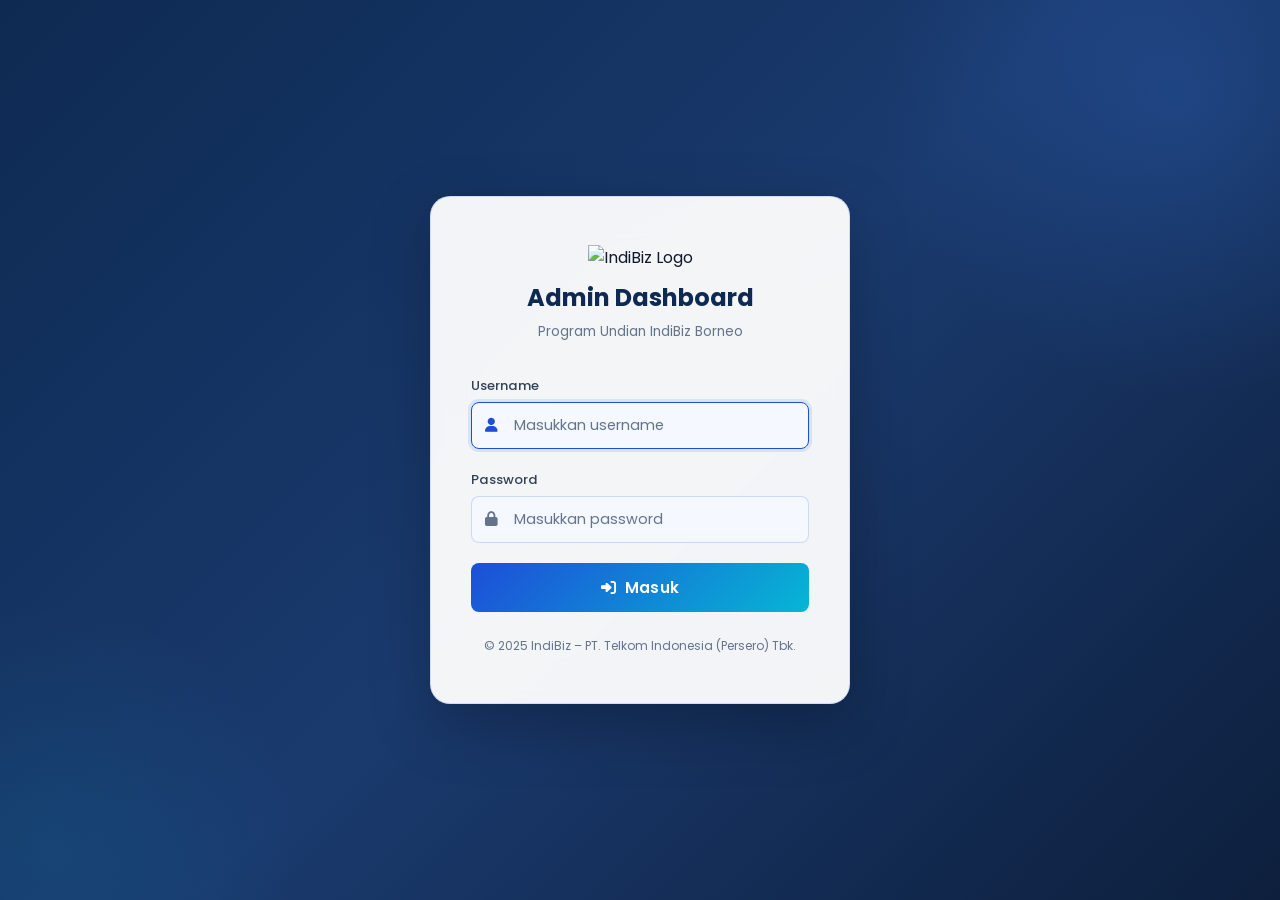
==== commit c3cdb232: "Revert "style: ganti font admin dashboard ke Inter agar konsisten dengan main website Indibiz" This " ====
--- a/adminindibizborneo/index.html
+++ b/adminindibizborneo/index.html
@@ -7,7 +7,7 @@
     <meta name="robots" content="noindex, nofollow">
     <title>Admin Login – IndiBiz Borneo</title>
     <link rel="stylesheet" href="css/admin-style.css?v=3">
-    <link href="https://fonts.googleapis.com/css2?family=Inter:wght@300;400;500;600;700;800&display=swap"
+    <link href="https://fonts.googleapis.com/css2?family=Poppins:wght@300;400;500;600;700;800&display=swap"
         rel="stylesheet">
     <link rel="stylesheet" href="https://cdnjs.cloudflare.com/ajax/libs/font-awesome/6.5.0/css/all.min.css">
 </head>
--- a/adminindibizborneo/css/admin-style.css
+++ b/adminindibizborneo/css/admin-style.css
@@ -40,7 +40,7 @@
 }
 
 body {
-    font-family: 'Inter', sans-serif;
+    font-family: 'Poppins', sans-serif;
     background: var(--bg-primary);
     color: var(--text-primary);
     line-height: 1.6;
